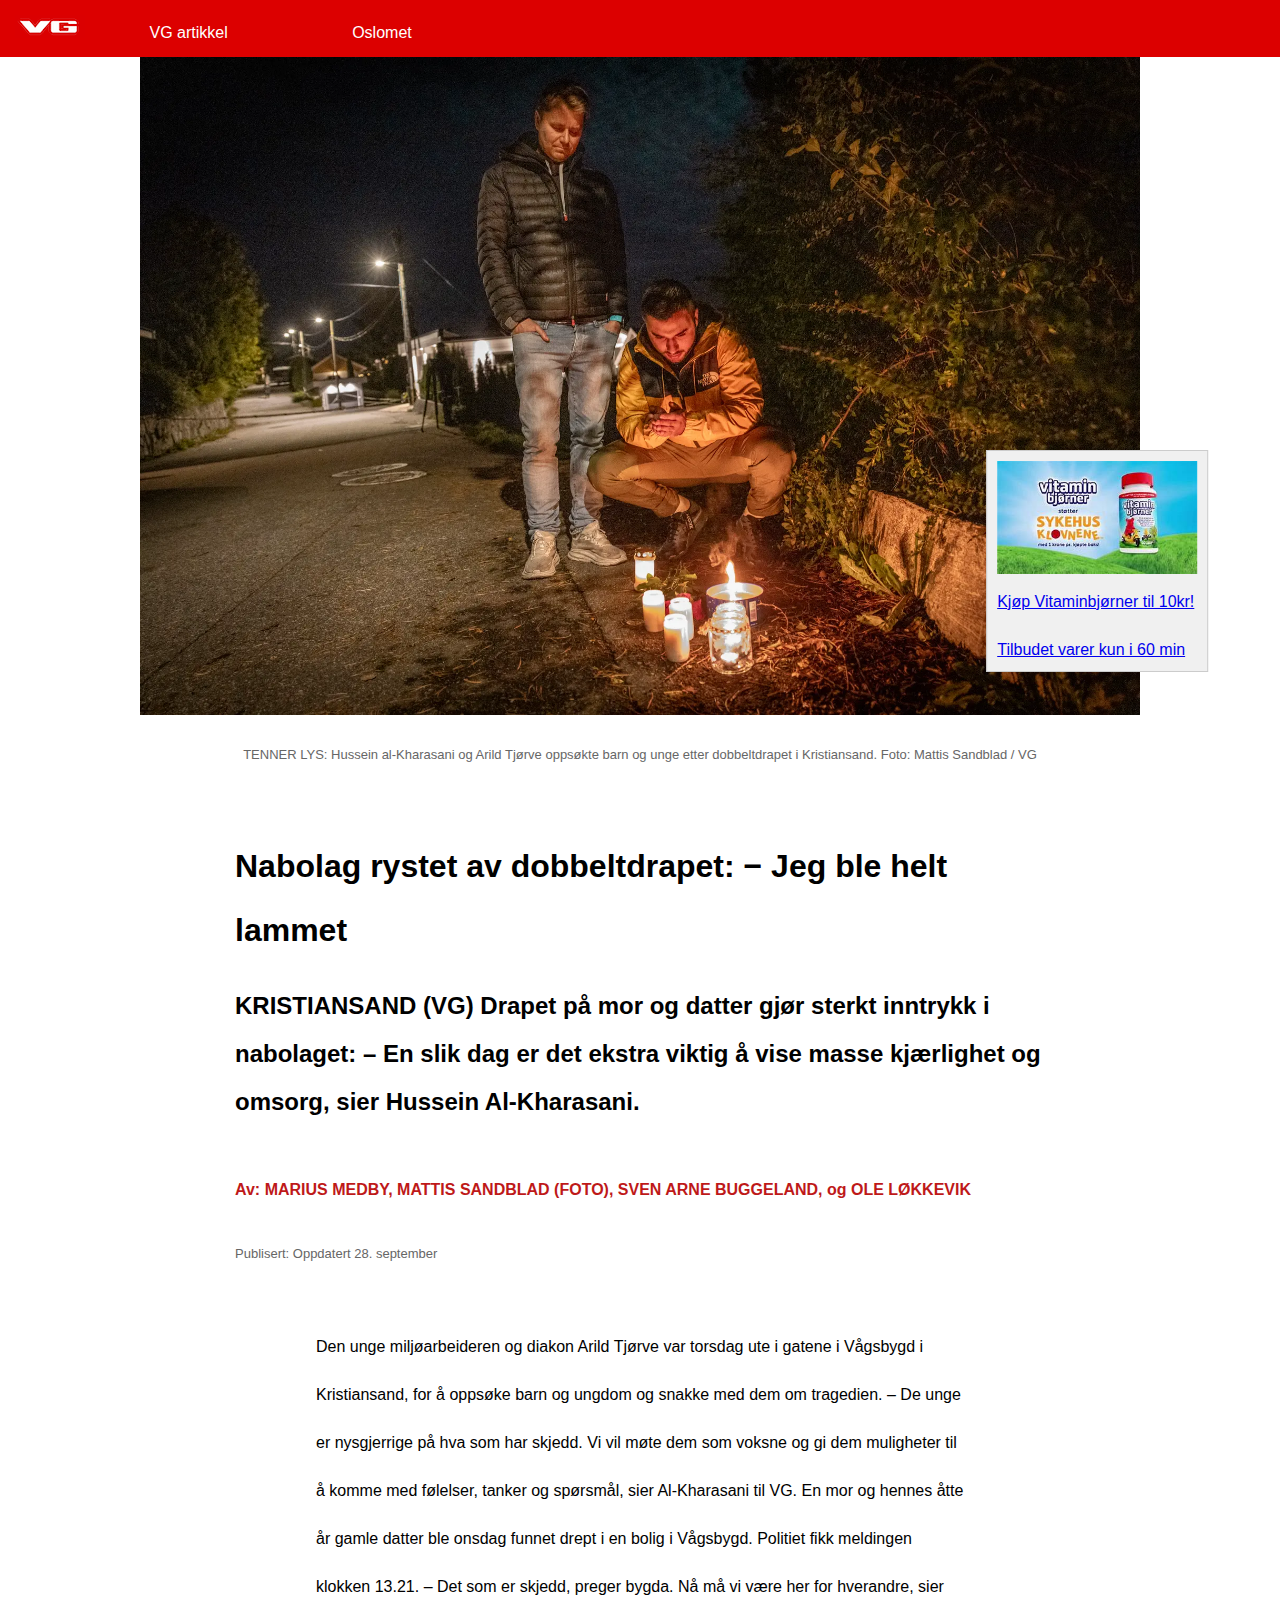
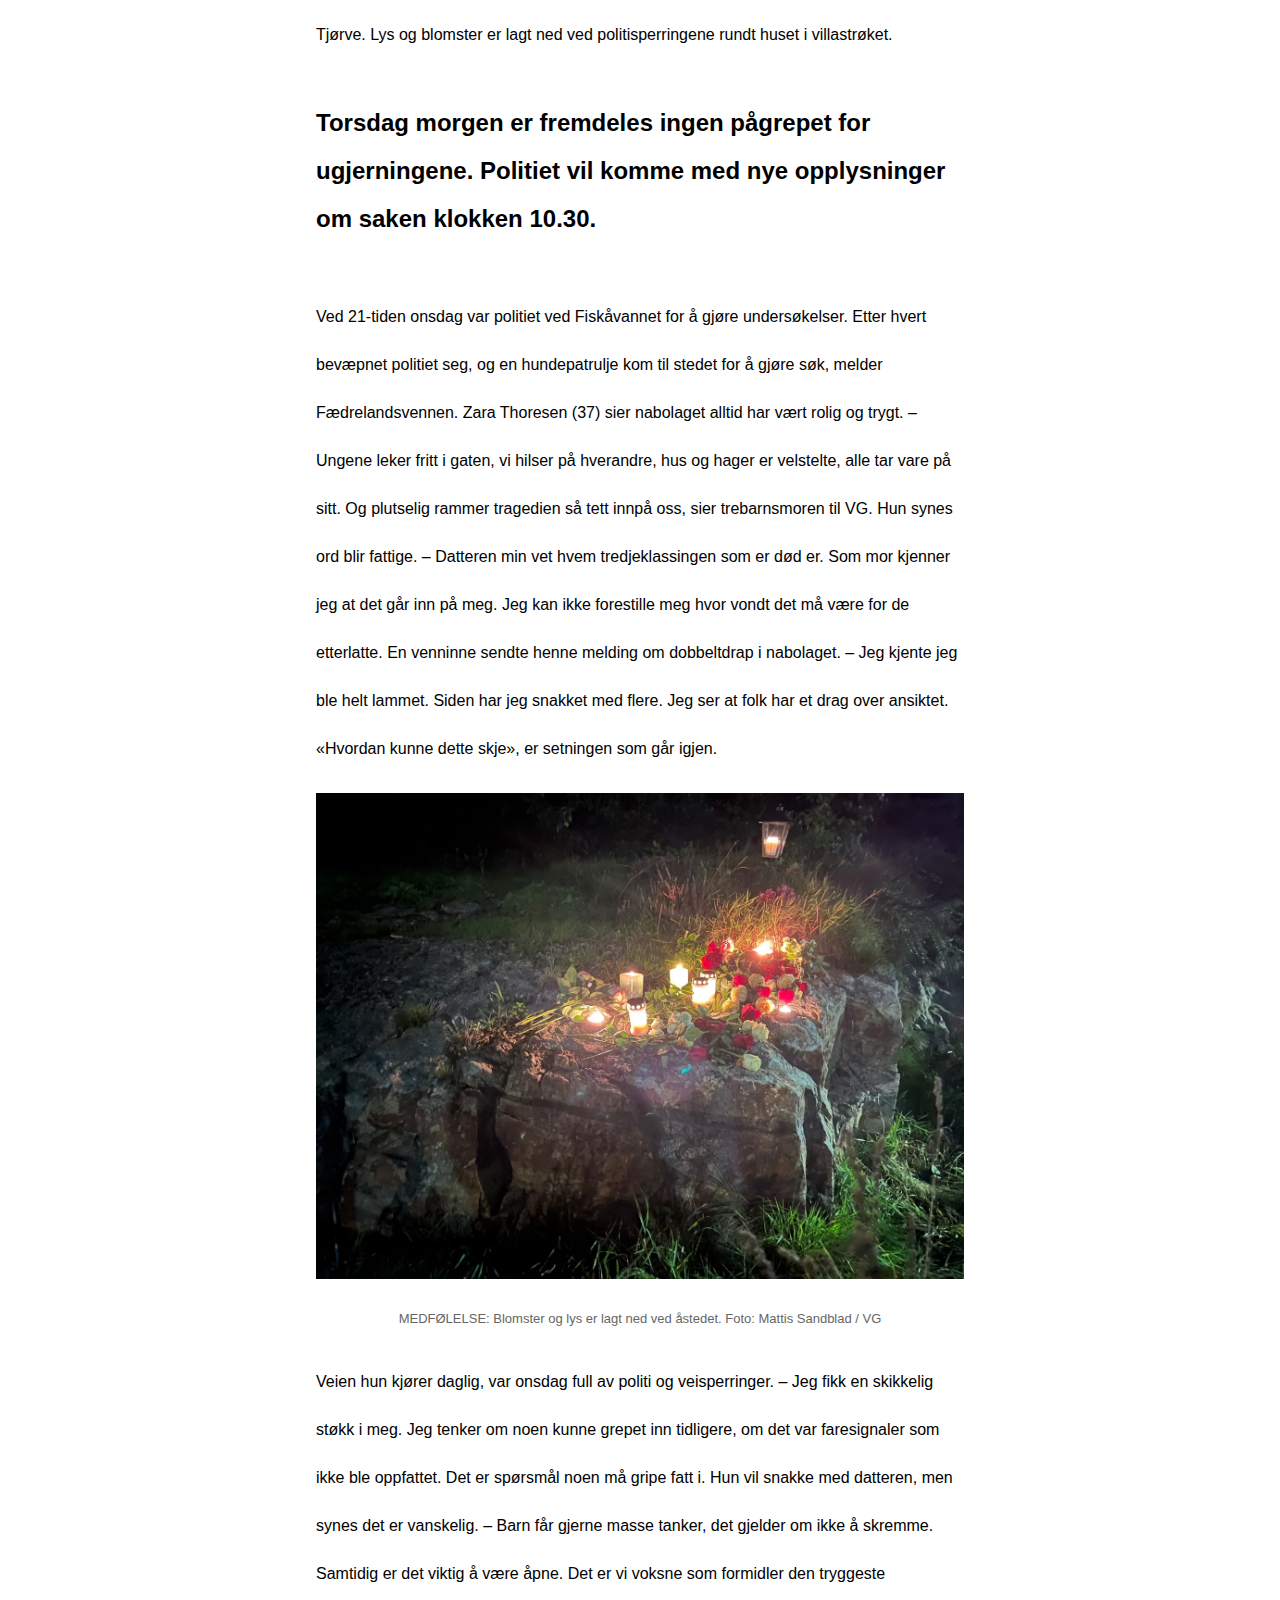
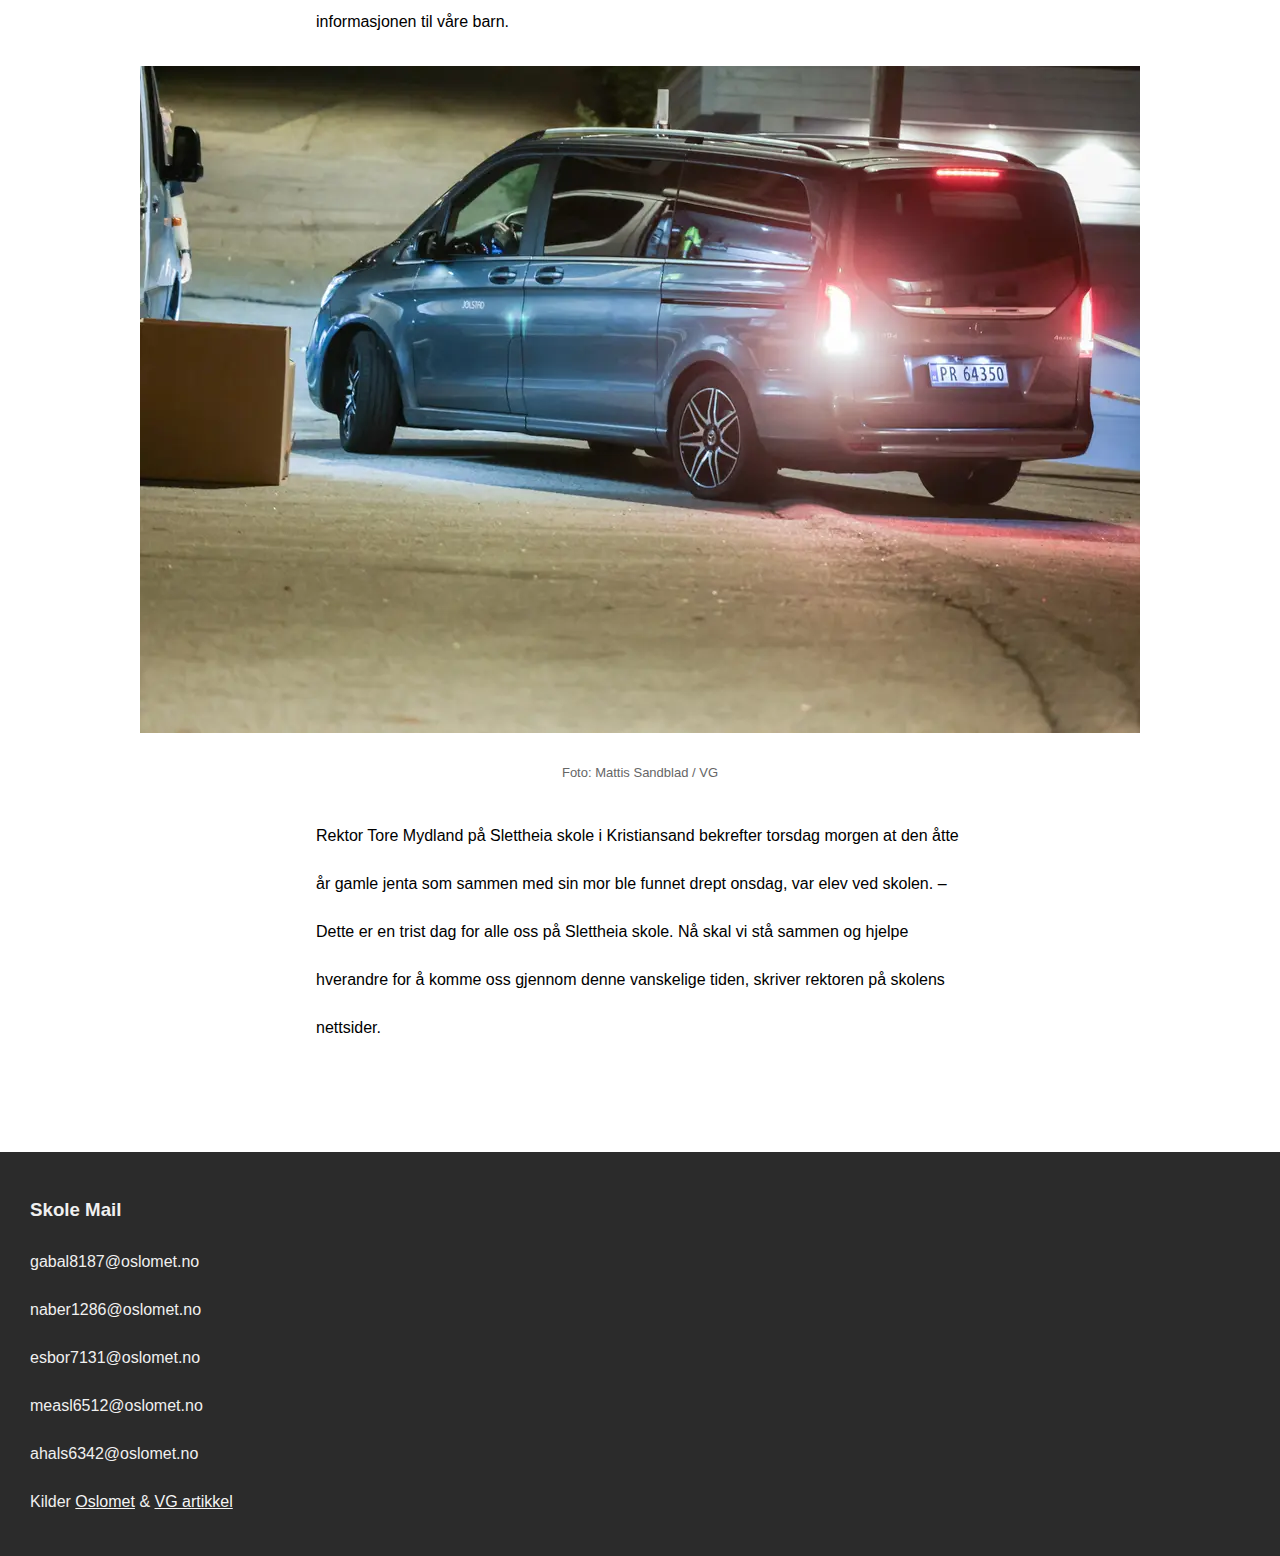
==== index.html @ 76988325 "index" ====
<!DOCTYPE html>
<html lang="en">
<head>
    <meta charset="UTF-8">
    <meta name="viewport" content="width=device-width, initial-scale=1.0">
    <link rel="stylesheet" href="css/style.css">
    <title>Oblig 2</title>
</head>
<body>
    <nav class="VG-nav">
        <img src="../img/VG-logo.png" alt="VG-Logo">
        <a href="index.html">VG artikkel</a>
        <a href="html/secondpage.html">Oslomet</a>
    </nav>

    <main>
    <div class="advertisement">
        <a href="https://www.mollers.no/alle-produkter/barn/?gclid=CjwKCAjwvrOpBhBdEiwAR58-3BiOskZekcSZyh0ADv1CYNwu2ya0GcOuVdx_zV_yhsvM6U_2aeacSBoCEfQQAvD_BwE"><img src="../img/Reklame.jpg" alt="Advertisement"><p>Kjøp Vitaminbjørner til 10kr! Tilbudet varer kun i 60 min</p></a>
        <!--<a> over sender brukeren til en nettbutikk og holder img -->
    </div><!--Reklamen er lagt i en egen div boks for å lettere plassere det på siden-->


    <div class="flex-container"> <!-- "Wrapper" elementene inn i en wrapper/container for bedre struktur og bedre oversikt på CSS -->
        <img src="..//img/article-image-real.jpg" alt="article-image" class="article-image">
        
        <p class="image-description">TENNER LYS: Hussein al-Kharasani og Arild Tjørve oppsøkte barn og unge etter dobbeltdrapet i Kristiansand. Foto: Mattis Sandblad / VG
        </p>
       
        <h1>
            Nabolag rystet av dobbeltdrapet: − Jeg ble helt lammet
        </h1>
        <h2>
            KRISTIANSAND (VG) Drapet på mor og datter gjør sterkt inntrykk i nabolaget: – En slik dag er det ekstra viktig å vise masse kjærlighet og omsorg, sier Hussein Al-Kharasani.
        </h2>
        <p id="author-name"><!--Her har vi lagt til en ID fordi det ikke finnes noe annet element som skal styles på samme måte -->
            Av: MARIUS MEDBY, MATTIS SANDBLAD (FOTO), SVEN ARNE BUGGELAND, og OLE LØKKEVIK
        </p>
        <p id="dato-informasjon"><!--Her har vi lagt til en ID fordi det ikke finnes noe annet element som skal styles på samme måte -->
            Publisert: Oppdatert 28. september</p>
       
        
    </div>

   

    <div class="flex-container"> <!-- "Wrapper" elementene inn i en wrapper/container for bedre struktur og bedre oversikt på CSS -->
        <p class="article-paragraph">Den unge miljøarbeideren og diakon Arild Tjørve var torsdag ute i gatene i Vågsbygd i Kristiansand, for å oppsøke barn og ungdom og snakke med dem om tragedien.

            – De unge er nysgjerrige på hva som har skjedd. Vi vil møte dem som voksne og gi dem muligheter til å komme med følelser, tanker og spørsmål, sier Al-Kharasani til VG.
            
            En mor og hennes åtte år gamle datter ble onsdag funnet drept i en bolig i Vågsbygd. Politiet fikk meldingen klokken 13.21.
            
            – Det som er skjedd, preger bygda. Nå må vi være her for hverandre, sier Tjørve.
            
            Lys og blomster er lagt ned ved politisperringene rundt huset i villastrøket.
            </p>
        
            <h2 class="sub-heading">Torsdag morgen er fremdeles ingen pågrepet for ugjerningene. Politiet vil komme med nye opplysninger om saken klokken 10.30.</h2>
       
        <p class="article-paragraph">Ved 21-tiden onsdag var politiet ved Fiskåvannet for å gjøre undersøkelser. Etter hvert bevæpnet politiet seg, og en hundepatrulje kom til stedet for å gjøre søk, melder Fædrelandsvennen. Zara Thoresen (37) sier nabolaget alltid har vært rolig og trygt.

            – Ungene leker fritt i gaten, vi hilser på hverandre, hus og hager er velstelte, alle tar vare på sitt. Og plutselig rammer tragedien så tett innpå oss, sier trebarnsmoren til VG.
            
            Hun synes ord blir fattige. – Datteren min vet hvem tredjeklassingen som er død er. Som mor kjenner jeg at det går inn på meg. Jeg kan ikke forestille meg hvor vondt det må være for de etterlatte.

            En venninne sendte henne melding om dobbeltdrap i nabolaget.
            
            – Jeg kjente jeg ble helt lammet. Siden har jeg snakket med flere. Jeg ser at folk har et drag over ansiktet. «Hvordan kunne dette skje», er setningen som går igjen.</p>

       
            <img src="..//img/article-sub-image.jpg" alt="article-sub-image" class="article-sub-image">
       
        <p class="image-description">MEDFØLELSE: Blomster og lys er lagt ned ved åstedet. Foto: Mattis Sandblad / VG</p><!--Bildetekst -->
       
        <p class="article-paragraph">Veien hun kjører daglig, var onsdag full av politi og veisperringer.

            – Jeg fikk en skikkelig støkk i meg. Jeg tenker om noen kunne grepet inn tidligere, om det var faresignaler som ikke ble oppfattet. Det er spørsmål noen må gripe fatt i.
            
            Hun vil snakke med datteren, men synes det er vanskelig.
            
            – Barn får gjerne masse tanker, det gjelder om ikke å skremme. Samtidig er det viktig å være åpne. Det er vi voksne som formidler den tryggeste informasjonen til våre barn.</p>

       
            <img src="..//img/b7593526-7ba7-43e8-9544-5ec874c80441.webp" alt="article-sub-image">
       
        <p class="image-description">Foto: Mattis Sandblad / VG</p><!--Bildetekst -->
        
        <p class="article-paragraph">Rektor Tore Mydland på Slettheia skole i Kristiansand bekrefter torsdag morgen at den åtte år gamle jenta som sammen med sin mor ble funnet drept onsdag, var elev ved skolen.

            – Dette er en trist dag for alle oss på Slettheia skole. Nå skal vi stå sammen og hjelpe hverandre for å komme oss gjennom denne vanskelige tiden, skriver rektoren på skolens nettsider.
            
            </p>

    </div>
</main>
<footer class="VG-footer">
        <h3>Skole Mail</h3>
        <p>gabal8187@oslomet.no</p>
        <p>naber1286@oslomet.no</p>
        <p>esbor7131@oslomet.no</p>
        <p>measl6512@oslomet.no</p>
        <p>ahals6342@oslomet.no</p>
    

        <p>Kilder <a class="kilde-vg" href="https://student.oslomet.no/en/studier/-/studieinfo/emne/DATA1200/2023/HØST">Oslomet</a> & <a class="kilde-vg" href="https://www.vg.no/nyheter/innenriks/i/JQ5lgm/nabolag-rystet-av-dobbeltdrapet-jeg-ble-helt-lammet">VG artikkel</a></p>
</footer>
</body>
</html>
---- css/style.css ----
nav{
    /*background-color: rgb(182, 227, 255);Fargen til navbaren*/
    background-color: rgb(255, 136, 0);
    margin: 0;
    width: 100%;/*gjør slik at navbaren strekker seg ut fra ver side*/
    padding: 15px;
    overflow: hidden;
    position: fixed;/*posisjonen til navbaren flytter seg ikke når man blar*/
    }


nav a{ /* styrer redigeringen av alle <a>-ene i <nav>*/
        display: inline; /* gjør slik at knappene i navbaren ligger ved siden av hverandre på rekke*/
        color:black; /*Fargen til teksten inni navbaren*/
        text-align: center;/*Gjør slik at teksten ligger i midten av knappen og ikke ligger til venstre eller høyre */
        padding: 30px 60px; /* paddingen skaper avstanden mellom teksten og kantene til knappen */
        text-decoration: none;
    }


nav a:hover{
        /*background-color: rgb(149, 205, 240);  fargen som dukker opp når musa er over knappene i navbaren*/
        background-color: rgb(216, 122, 14);
    }

   .VG-nav{
        /*background-color: rgb(182, 227, 255);Fargen til navbaren*/
        background-color: rgb(220, 0, 0);
        margin: 0;
        width: 100%;/*gjør slik at navbaren strekker seg ut fra ver side*/
        padding: 15px;
        overflow: hidden;
        position: fixed;/*posisjonen til navbaren flytter seg ikke når man blar*/
        }
    
    
    .VG-nav a{ /* styrer redigeringen av alle <a>-ene i <nav>*/
            display: inline; /* gjør slik at knappene i navbaren ligger ved siden av hverandre på rekke*/
            color:rgb(255, 255, 255); /*Fargen til teksten inni navbaren*/
            text-align: center;/*Gjør slik at teksten ligger i midten av knappen og ikke ligger til venstre eller høyre */
            padding: 30px 60px; /* paddingen skaper avstanden mellom teksten og kantene til knappen */
            text-decoration: none;
        }
    
    
    .VG-nav a:hover{
            /*background-color: rgb(149, 205, 240);  fargen som dukker opp når musa er over knappene i navbaren*/
            background-color: rgb(164, 3, 3);
        }



body, h1, h2, p, span {
        margin: 0;
        padding: 0;
    }

body{
    font-family: Arial, Helvetica, sans-serif;/*font på sidene */
}

.data1200{/*høyde og bredde på bildet på toppen av second page siden*/
    height: 500px;
    width: 100%;
}


main{
    margin-top: 0;
    margin-left: 100px;
    margin-right: 100px;
    margin-bottom: 100px;
}

h1{
    line-height: 2;
    padding-top: 40px;
}
h2{
    line-height: 2;
    padding-bottom: 20px;
}
p{
     line-height: 3;/*skaper en stor linje avstand mellom alle p elementene*/
}

li{
    line-height: 2;/* linje avstanden mellom alle <li> ettersom at like stor avstand ikke trengs*/
    padding-inline-start: 40px; /*gjør slik at punktene starter lenger inn på siden*/
}

#author-name {
    font-weight: bold;
    color: rgb(190, 25, 25);
    width: 75%;
}

#dato-informasjon{
    font-size: small;
    color: #666;
    padding-bottom: 10px;
    width: 75%;
    padding-bottom: 50px;
}

.article-container { /* Denne lager en container for artikkelen*/
    width: 70%;
    margin: 20px;
    padding: 20px;
}

.article-title {
    font-size: 30px;
    margin-bottom: 10px;
}

.sub-title {
    font-size: 20px;
    margin-bottom: 10px;
    color: #666;
}

.sub-image {
    width: 20%;
}

.article-sub-image {
    width: 60%;
}

.article-image {
    width: 1000px;
    padding-top: 48px;
}

.author-info {
    text-align: left;
    font-style: italic;
    margin-bottom: 20px;
}


.flex-container { /* flex for innhold i artikkelen */
    display: flex;
    flex-direction: column;
    align-items: center;
    grid-gap: 20px;
}

.flex-container h1, h2 {
    width: 75%;
}

.image-description{
    font-size: small;
    color: #666;
}
.article-paragraph{
    line-height: 2,5;
    width: 60%;

}

.sub-heading {
    font-size: 24px;
    font-weight: bold;
    margin-top: 20px;
    margin-bottom: 10px;
    width: 60%;
}


footer{
    background-color: rgb(255, 136, 0);
    /*background-color: rgb(182, 227, 255);farge i footer*/
    width: 100%;
    padding: 30px;
}

.VG-footer{
    background-color: rgb(43,43,43,1);
    /*background-color: rgb(182, 227, 255);farge i footer*/
    width: 100%;
    padding: 30px;
    color:#f0f0f0;
    line-height: 1;
}


.advertisement {
    position: fixed;/*posisjonen til divboksen holder seg på siden av skjermen*/
    top: 50%; /* avstand på toppen */
    right: -10%; /* avstand fra høyre side */
    width: 200px; /* justerer på bredden */
    height: 200px; /* justerer på høyden*/
    background-color: #f0f0f0; /* bakggrunnsfargen på divboksen rundt/under bildet */
    border: 1px solid #ccc; /* en border rundt reklamen  */
    padding: 10px;/* avstanden fra bilde/ tekst og kanten av boksen*/
    transform: translate(-90%);

}

.advertisement img {
    max-width: 100%;
    max-height: 100%;
}
.advertisement a:hover{
    color:#ba0a13;
}

.kilde{
    color: black;
}
.kilde-vg{
    color: whitesmoke;
}
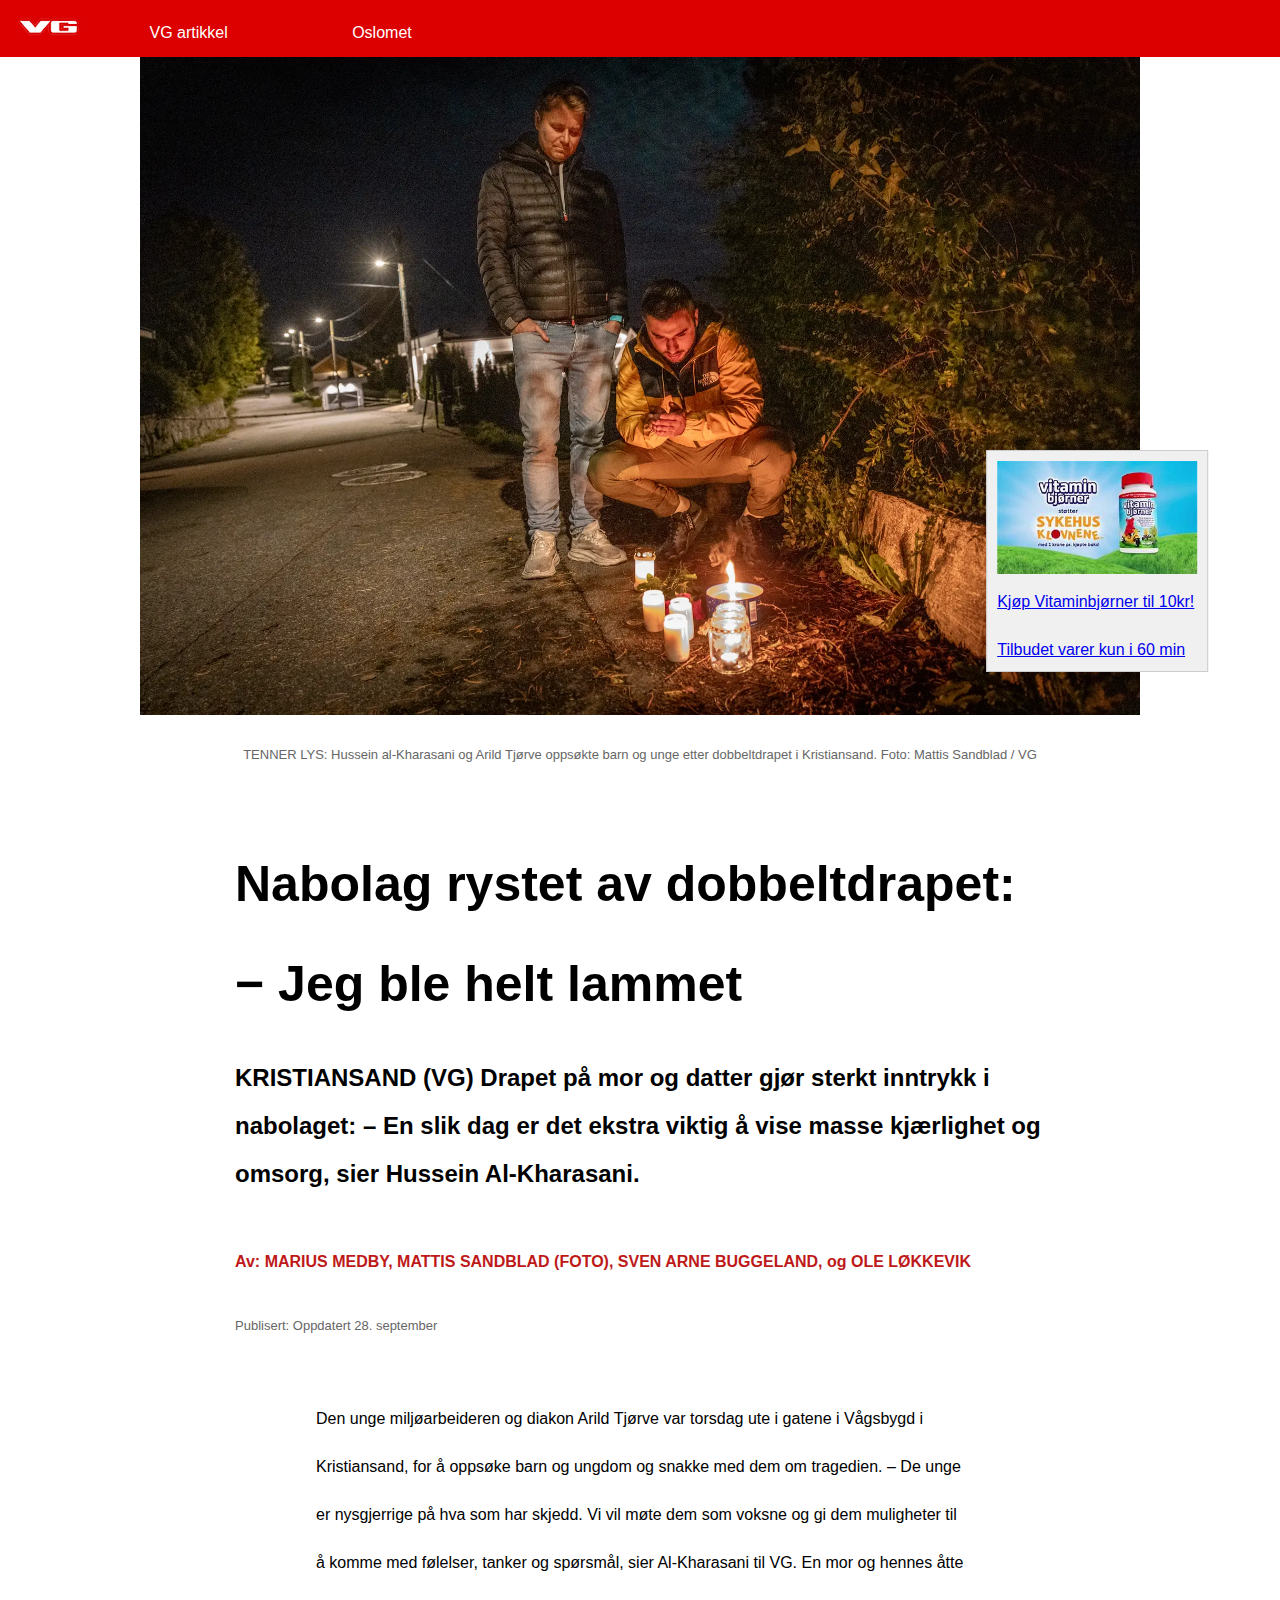
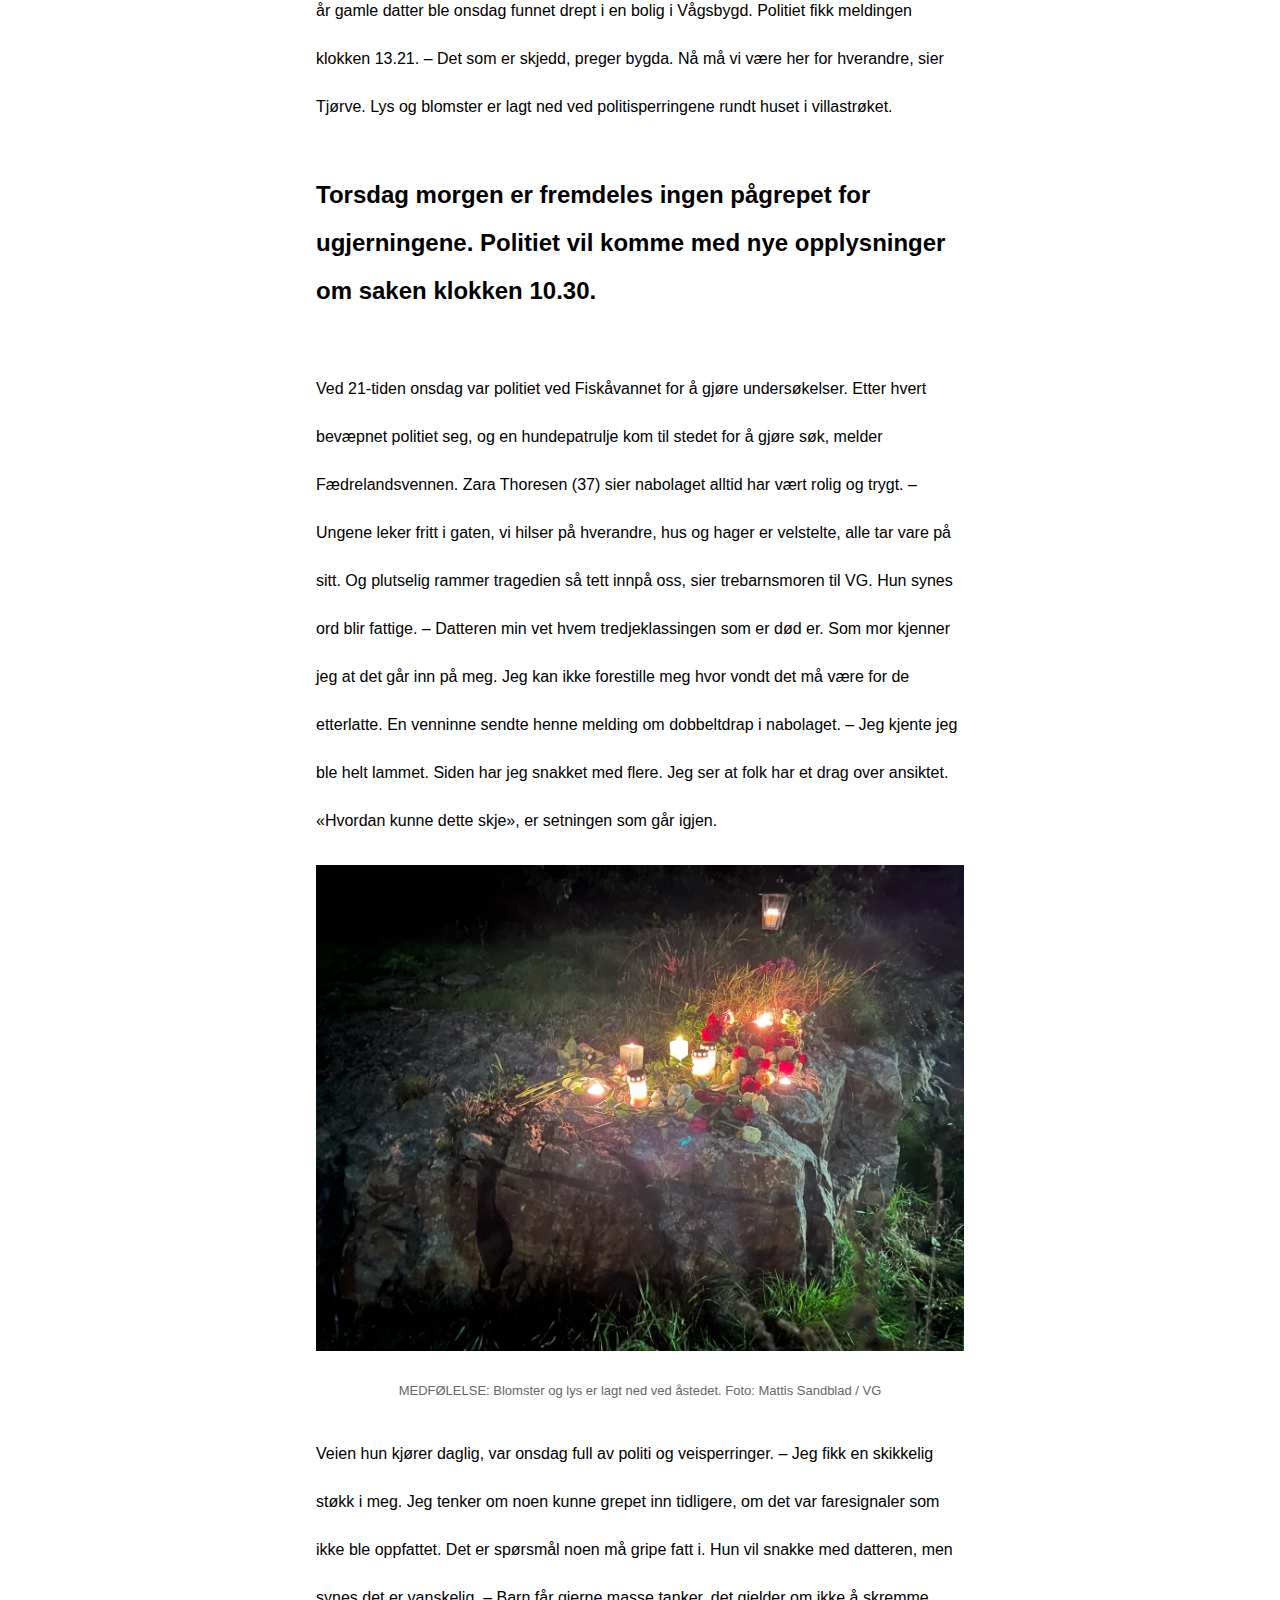
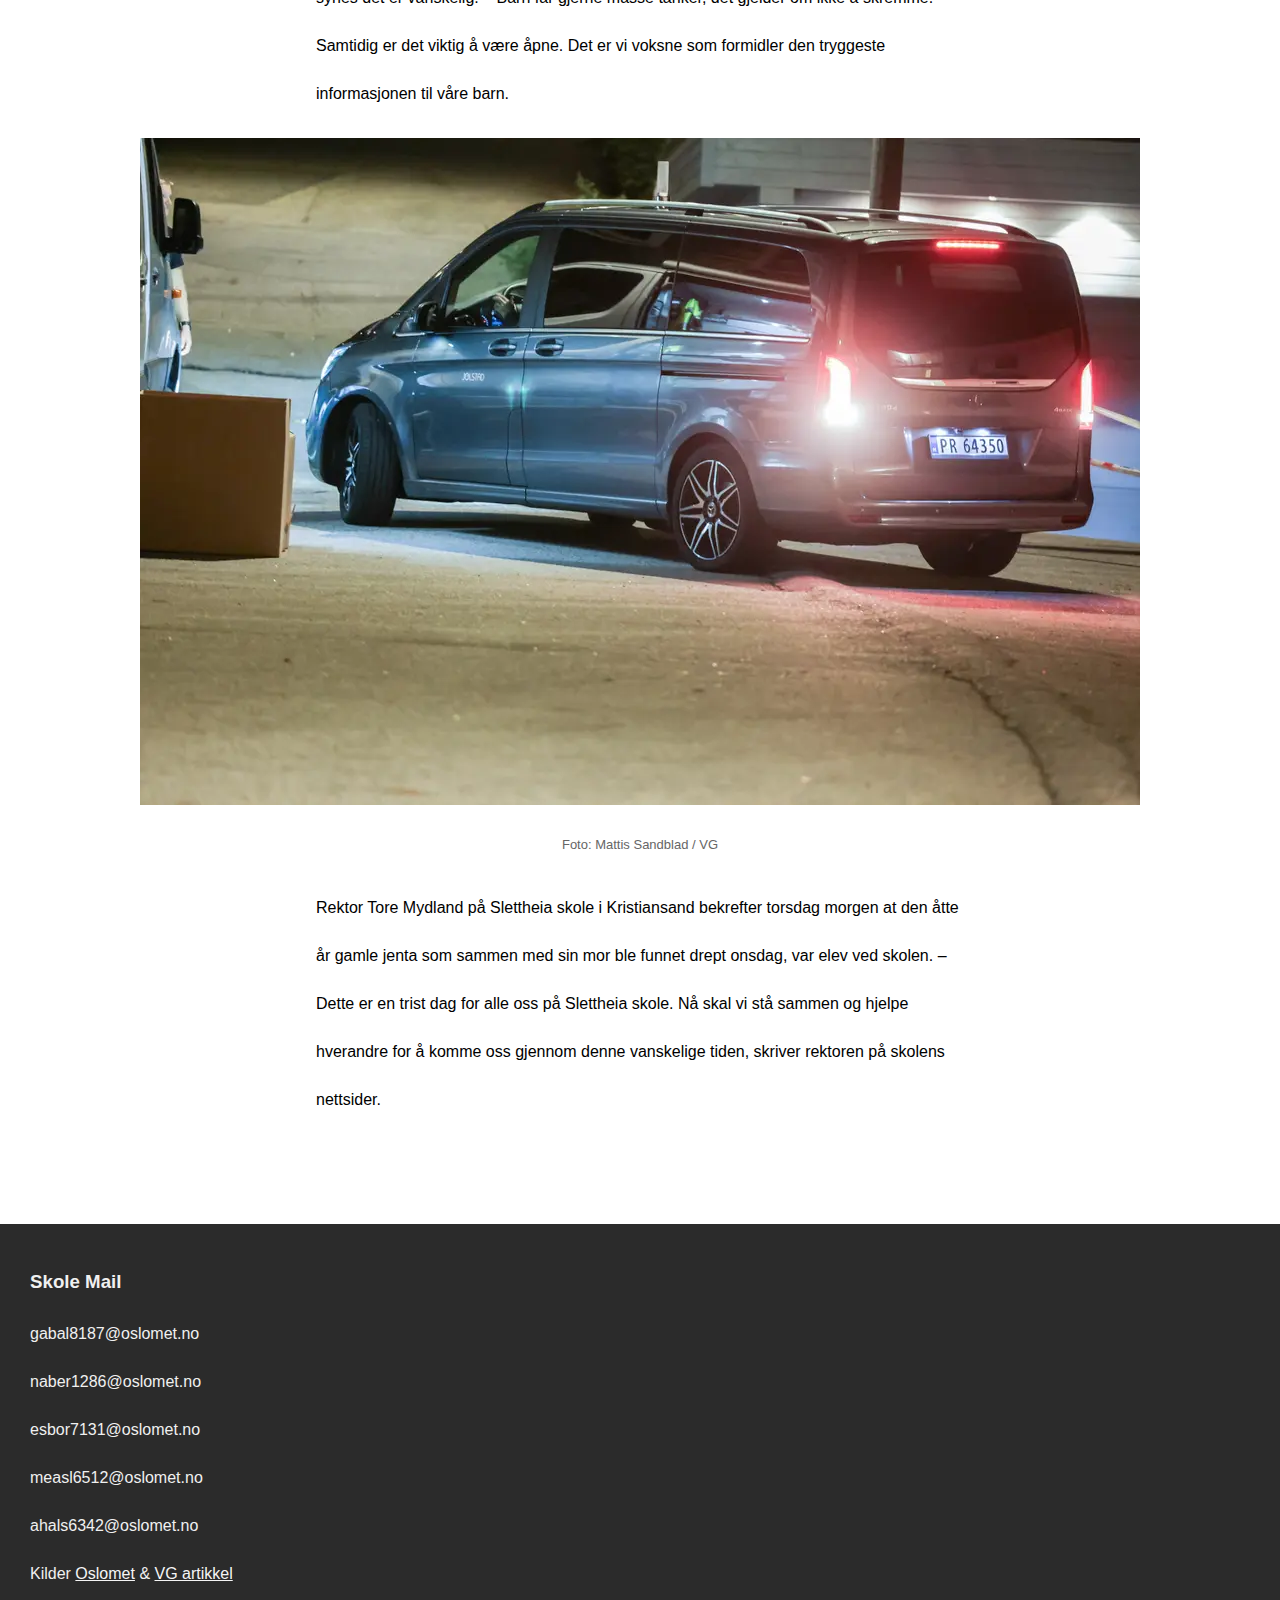
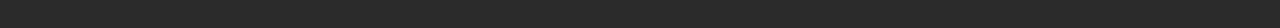
==== commit 74635f5a: "imaes" ====
--- a/index.html
+++ b/index.html
@@ -8,7 +8,7 @@
 </head>
 <body>
     <nav class="VG-nav">
-        <img src="../img/VG-logo.png" alt="VG-Logo">
+        <img src="img/VG-logo.png" alt="VG-Logo">
         <a href="index.html">VG artikkel</a>
         <a href="html/secondpage.html">Oslomet</a>
     </nav>
@@ -21,7 +21,7 @@
 
 
     <div class="flex-container"> <!-- "Wrapper" elementene inn i en wrapper/container for bedre struktur og bedre oversikt på CSS -->
-        <img src="..//img/article-image-real.jpg" alt="article-image" class="article-image">
+        <img src="img/article-image-real.jpg" alt="article-image" class="article-image">
         
         <p class="image-description">TENNER LYS: Hussein al-Kharasani og Arild Tjørve oppsøkte barn og unge etter dobbeltdrapet i Kristiansand. Foto: Mattis Sandblad / VG
         </p>
@@ -68,7 +68,7 @@
             – Jeg kjente jeg ble helt lammet. Siden har jeg snakket med flere. Jeg ser at folk har et drag over ansiktet. «Hvordan kunne dette skje», er setningen som går igjen.</p>
 
        
-            <img src="..//img/article-sub-image.jpg" alt="article-sub-image" class="article-sub-image">
+            <img src="img/article-sub-image.jpg" alt="article-sub-image" class="article-sub-image">
        
         <p class="image-description">MEDFØLELSE: Blomster og lys er lagt ned ved åstedet. Foto: Mattis Sandblad / VG</p><!--Bildetekst -->
        
@@ -81,7 +81,7 @@
             – Barn får gjerne masse tanker, det gjelder om ikke å skremme. Samtidig er det viktig å være åpne. Det er vi voksne som formidler den tryggeste informasjonen til våre barn.</p>
 
        
-            <img src="..//img/b7593526-7ba7-43e8-9544-5ec874c80441.webp" alt="article-sub-image">
+            <img src="img/b7593526-7ba7-43e8-9544-5ec874c80441.webp" alt="article-sub-image">
        
         <p class="image-description">Foto: Mattis Sandblad / VG</p><!--Bildetekst -->
         
--- a/css/style.css
+++ b/css/style.css
@@ -76,6 +76,7 @@
 h1{
     line-height: 2;
     padding-top: 40px;
+    font-size: 50px;
 }
 h2{
     line-height: 2;
@@ -111,7 +112,6 @@
 }
 
 .article-title {
-    font-size: 30px;
     margin-bottom: 10px;
 }
 
